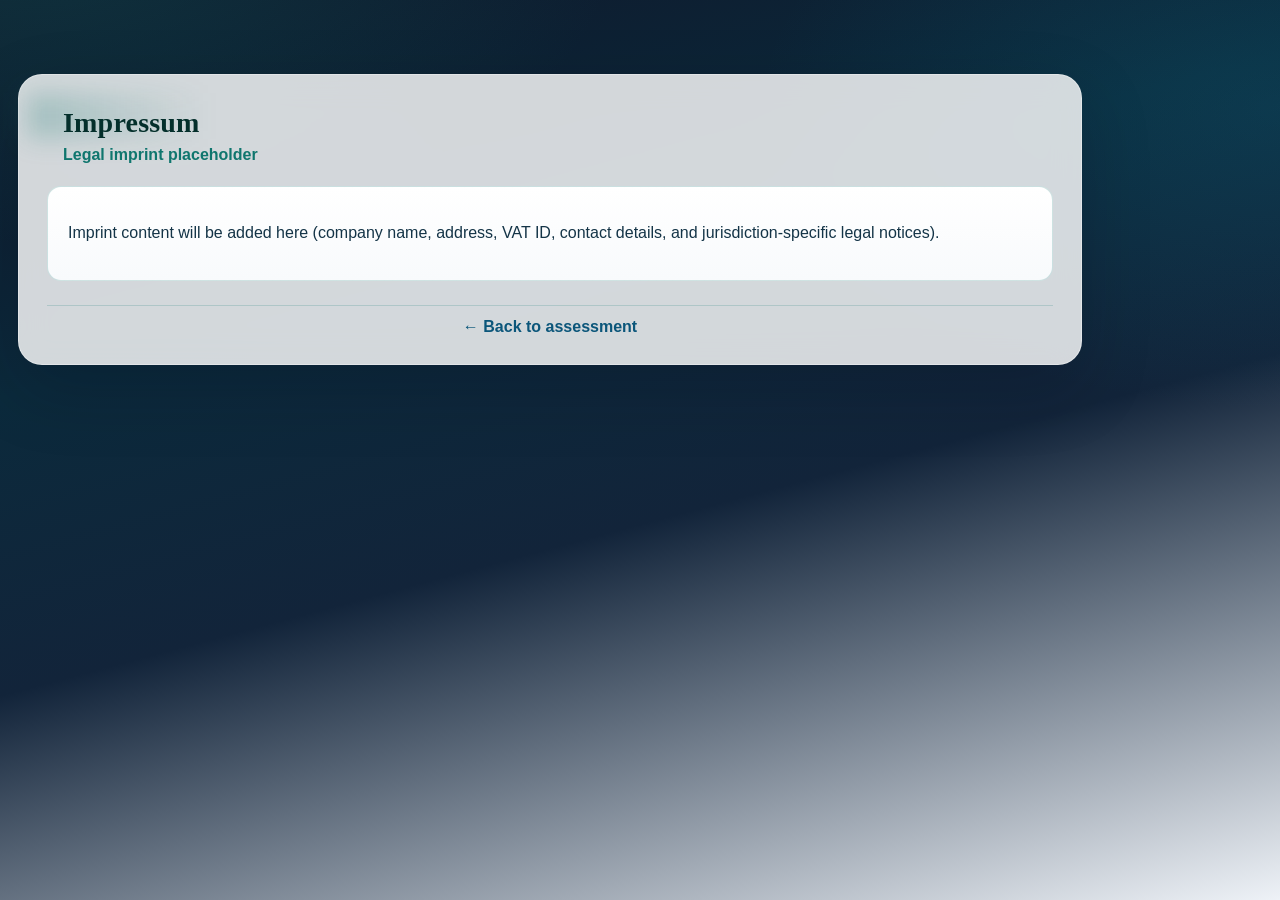
==== impressum.html @ e265c013 "changes" ====
<!DOCTYPE html>
<html lang="en">
<head>
  <meta charset="UTF-8" />
  <meta name="viewport" content="width=device-width, initial-scale=1.0" />
  <title>Impressum</title>
  <link rel="stylesheet" href="styles.css" />
</head>
<body>
  <div class="page legal-page">
    <div class="app-shell">
      <header class="page-header">
        <div>
          <h1>Impressum</h1>
          <p class="subtitle">Legal imprint placeholder</p>
        </div>
      </header>

      <section class="card">
        <p>Imprint content will be added here (company name, address, VAT ID, contact details, and jurisdiction-specific legal notices).</p>
      </section>

      <footer class="legal-footer">
        <a href="index.html">← Back to assessment</a>
      </footer>
    </div>
  </div>
</body>
</html>
---- styles.css ----
:root {
  --bg-top: #0f172a;
  --bg-soft: #eef2f7;
  --card: rgba(255, 255, 255, 0.82);
  --card-solid: #ffffff;
  --card-soft: #f8fafc;
  --text: #0f172a;
  --muted: #475569;
  --line: rgba(255, 255, 255, 0.35);
  --accent: #0f766e;
  --accent-strong: #0f766e;
  --accent-ink: #ecfeff;
  --accent-soft: rgba(15, 118, 110, 0.12);
  --warning: #b91c1c;
  --shadow-soft: 0 24px 70px rgba(2, 6, 23, 0.18);
}

* {
  box-sizing: border-box;
}

body {
  margin: 0;
  color: var(--text);
  background:
    radial-gradient(1200px 620px at 3% -6%, rgba(15, 118, 110, 0.28), transparent 48%),
    radial-gradient(900px 520px at 100% 12%, rgba(14, 116, 144, 0.22), transparent 58%),
    linear-gradient(165deg, var(--bg-top) 0%, #0b2a3c 32%, #12243a 56%, var(--bg-soft) 100%);
  min-height: 100vh;
  font-family: "Avenir Next", "Nunito Sans", "Segoe UI", sans-serif;
  scroll-behavior: smooth;
}

h1,
h2,
h3 {
  font-family: "Georgia", "Times New Roman", serif;
  letter-spacing: 0.2px;
  margin-top: 0;
}

h2 {
  font-size: 1.55rem;
}

.corner-brand {
  position: fixed;
  top: 14px;
  left: 16px;
  z-index: 20;
  backdrop-filter: blur(12px);
  background: rgba(255, 255, 255, 0.22);
  border: 1px solid rgba(255, 255, 255, 0.35);
  border-radius: 999px;
  padding: 8px;
  box-shadow: 0 14px 30px rgba(3, 7, 18, 0.26);
}

.corner-logo {
  max-height: 60px;
  width: auto;
  display: block;
}

.page {
  max-width: 1100px;
  margin: 0;
  padding: 74px 18px 54px 18px;
}

.app-shell {
  background: var(--card);
  border: 1px solid var(--line);
  border-radius: 24px;
  padding: 28px;
  box-shadow: var(--shadow-soft);
  backdrop-filter: blur(16px);
}

.page-header {
  position: relative;
  padding-left: 16px;
  padding-top: 4px;
  margin-bottom: 22px;
}

.page-header::before {
  content: "";
  position: absolute;
  inset: -10px auto auto -20px;
  width: 180px;
  height: 46px;
  background: linear-gradient(90deg, rgba(15, 118, 110, 0.25), rgba(15, 118, 110, 0));
  filter: blur(12px);
  z-index: -1;
}

h1 {
  margin: 0;
  font-size: clamp(1.75rem, 2vw, 2.2rem);
  line-height: 1.12;
  color: #042f2b;
}

.subtitle {
  margin: 8px 0 0;
  color: #0f766e;
  font-size: 1rem;
  font-weight: 600;
}

.card {
  background: linear-gradient(180deg, #ffffff 0%, var(--card-soft) 100%);
  border: 1px solid rgba(15, 118, 110, 0.2);
  border-radius: 14px;
  padding: 18px 20px;
  margin-bottom: 24px;
  line-height: 1.55;
  color: #143447;
}

.legend {
  margin-top: 10px;
  font-size: 0.95rem;
  color: var(--muted);
}

.question {
  background: var(--card-solid);
  border: 1px solid var(--line);
  padding: 18px;
  margin-bottom: 12px;
  border-radius: 14px;
  box-shadow: 0 8px 24px rgba(15, 23, 42, 0.06);
  transition: transform 0.18s ease, box-shadow 0.18s ease;
}

.question:hover {
  transform: translateY(-1px);
  box-shadow: 0 12px 30px rgba(15, 23, 42, 0.12);
  border-color: rgba(15, 118, 110, 0.45);
}

.question-number {
  font-weight: 700;
  margin-right: 8px;
}

.question-text {
  font-size: 1rem;
  line-height: 1.48;
}

.scale {
  margin-top: 12px;
  display: flex;
  flex-wrap: wrap;
  gap: 10px;
}

.scale label {
  display: inline-flex;
  align-items: center;
  gap: 6px;
  background: var(--card-soft);
  border: 1px solid rgba(15, 118, 110, 0.2);
  padding: 8px 10px;
  border-radius: 999px;
  cursor: pointer;
  min-width: 58px;
  justify-content: center;
  font-weight: 600;
  transition: border-color 0.2s ease, background-color 0.2s ease, transform 0.2s ease;
}

.scale label:hover {
  border-color: var(--accent);
  background-color: var(--accent-soft);
}

.scale input[type="radio"] {
  accent-color: var(--accent);
  width: 14px;
  height: 14px;
  margin: 0;
}

.actions {
  margin: 30px 0 28px;
  display: flex;
  justify-content: center;
}

.btn-primary {
  border: 1px solid rgba(255, 255, 255, 0.2);
  color: var(--accent-ink);
  padding: 14px 24px;
  border-radius: 999px;
  font-size: 1rem;
  cursor: pointer;
  font-weight: 700;
  letter-spacing: 0.2px;
  background: linear-gradient(100deg, var(--accent), var(--accent-strong));
  box-shadow: 0 14px 30px rgba(15, 118, 110, 0.34);
  transition: transform 0.2s ease, box-shadow 0.2s ease, filter 0.2s ease;
}

.btn-primary:hover {
  transform: translateY(-1px);
  box-shadow: 0 18px 36px rgba(15, 118, 110, 0.36);
  filter: brightness(1.05);
}

.btn-primary:active {
  transform: translateY(0);
}

.results {
  display: none;
}

.result-section {
  margin-top: 24px;
  border: 1px solid rgba(15, 118, 110, 0.16);
  background: var(--card-solid);
  border-radius: 14px;
  padding: 24px;
  box-shadow: 0 16px 40px rgba(15, 23, 42, 0.09);
  margin-bottom: 20px;
}

.note {
  margin-bottom: 28px;
  color: #334155;
  line-height: 1.55;
  padding: 14px 16px;
  border-left: 4px solid var(--accent);
  background: #ecfdf5;
  border-radius: 10px;
}

.result-grid {
  display: grid;
  grid-template-columns: repeat(auto-fit, minmax(220px, 1fr));
  gap: 14px;
  margin-bottom: 24px;
}

.result-card {
  border: 1px solid rgba(15, 118, 110, 0.16);
  border-radius: 12px;
  padding: 16px;
  background: var(--card-soft);
  transition: border-color 0.2s ease, transform 0.2s ease;
}

.result-card:hover {
  transform: translateY(-2px);
  border-color: rgba(15, 118, 110, 0.4);
}

.result-card h3 {
  margin: 0 0 10px 0;
  font-size: 1rem;
  color: #0f3d3a;
}

.score {
  font-size: 1.6rem;
  font-weight: 700;
  color: #0f172a;
  margin-bottom: 6px;
}

.result-card .flag {
  font-size: 0.9rem;
  color: var(--muted);
}

.highlight {
  border: 2px solid var(--warning);
  background: #fff1f2;
}

.highlight .score,
.highlight h3 {
  color: var(--warning);
}

.chart-card {
  border: 1px solid rgba(15, 118, 110, 0.15);
  background: var(--card-solid);
  border-radius: 14px;
  padding: 16px;
  box-shadow: 0 16px 40px rgba(15, 23, 42, 0.09);
}

.chart-wrapper {
  max-width: 700px;
  margin: 0 auto;
  padding-top: 10px;
}

canvas {
  background: var(--card-soft);
  border-radius: 12px;
}

.legal-footer {
  margin-top: 16px;
  padding-top: 12px;
  border-top: 1px solid rgba(15, 118, 110, 0.18);
  display: flex;
  gap: 12px;
  justify-content: center;
  color: #0369a1;
}

.legal-footer a {
  color: #0b567a;
  text-decoration: none;
  font-weight: 600;
}

.legal-footer a:hover {
  text-decoration: underline;
}

@media (max-width: 700px) {
  .page {
    padding-left: 10px;
    padding-right: 10px;
  }

  .app-shell {
    padding: 14px;
    border-radius: 16px;
  }

  .corner-brand {
    top: 8px;
    left: 10px;
    padding: 6px;
  }

  .corner-logo {
    max-height: 52px;
  }

  .subtitle {
    font-size: 0.92rem;
  }

  .scale {
    gap: 8px;
  }

  .scale label {
    min-width: 48px;
    padding: 7px 9px;
  }

  .result-section {
    padding: 16px;
  }
}
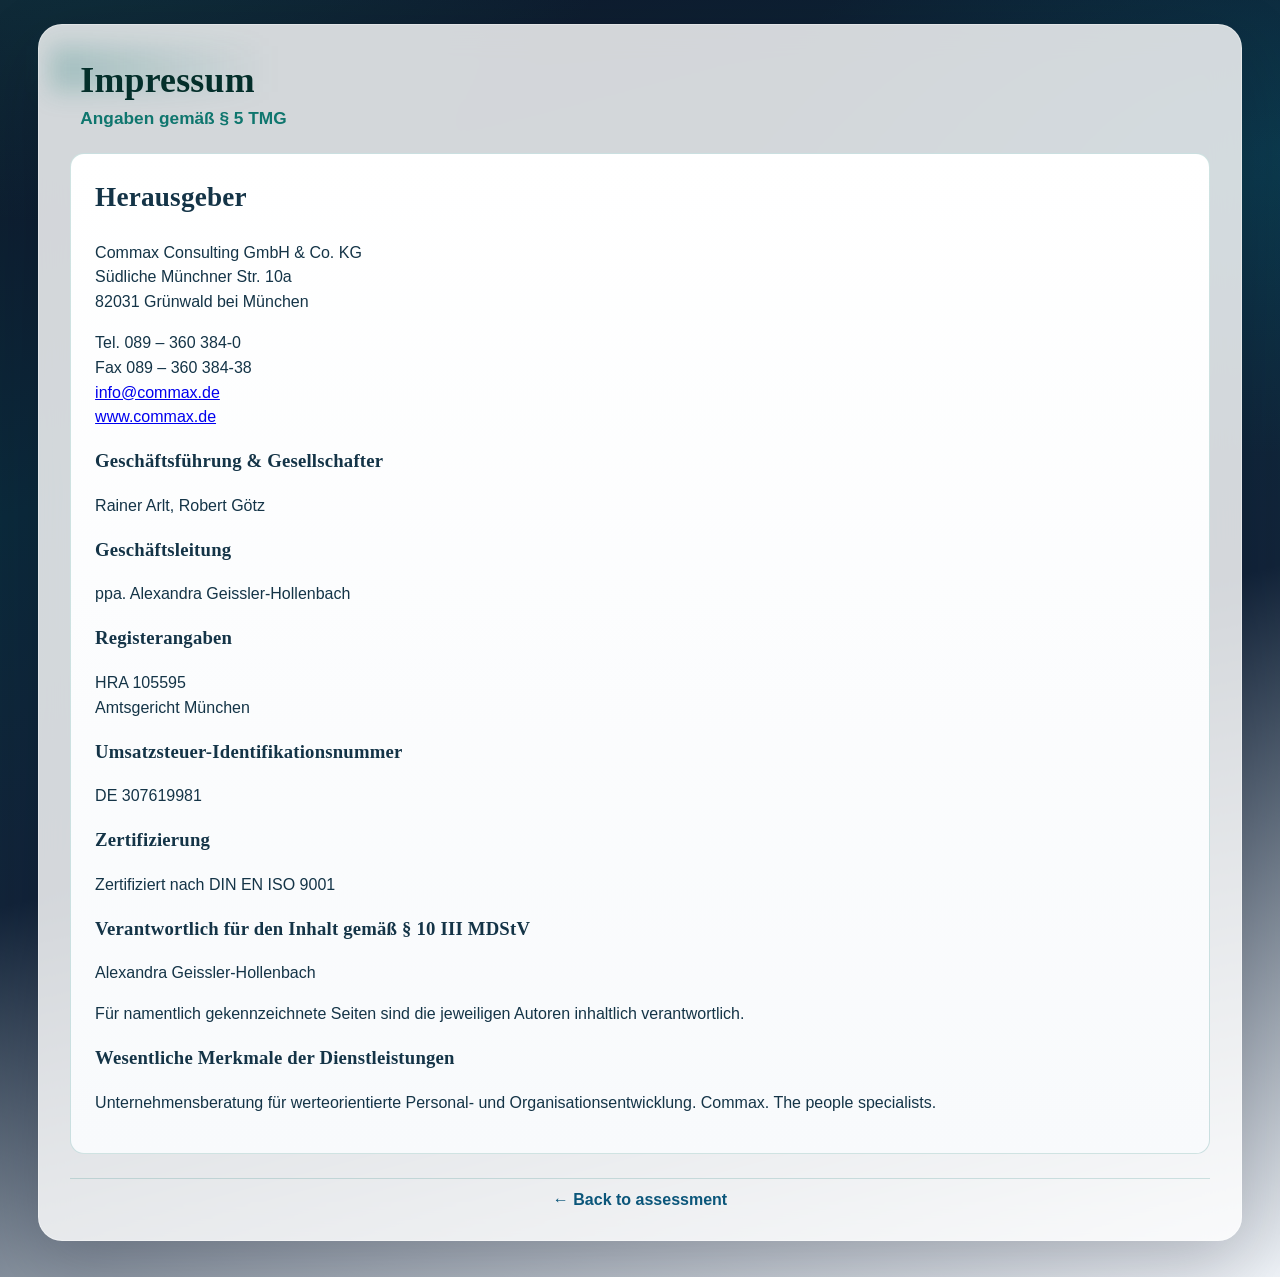
==== commit 41df9f7a: "lastchange" ====
--- a/impressum.html
+++ b/impressum.html
@@ -12,12 +12,47 @@
       <header class="page-header">
         <div>
           <h1>Impressum</h1>
-          <p class="subtitle">Legal imprint placeholder</p>
+          <p class="subtitle">Angaben gemäß § 5 TMG</p>
         </div>
       </header>
 
       <section class="card">
-        <p>Imprint content will be added here (company name, address, VAT ID, contact details, and jurisdiction-specific legal notices).</p>
+        <h2>Herausgeber</h2>
+        <p>
+          Commax Consulting GmbH & Co. KG<br />
+          Südliche Münchner Str. 10a<br />
+          82031 Grünwald bei München
+        </p>
+
+        <p>
+          Tel. 089 – 360 384-0<br />
+          Fax 089 – 360 384-38<br />
+          <a href="mailto:info@commax.de">info@commax.de</a><br />
+          <a href="https://www.commax.de" target="_blank" rel="noopener noreferrer">www.commax.de</a>
+        </p>
+
+        <h3>Geschäftsführung &amp; Gesellschafter</h3>
+        <p>Rainer Arlt, Robert Götz</p>
+
+        <h3>Geschäftsleitung</h3>
+        <p>ppa. Alexandra Geissler-Hollenbach</p>
+
+        <h3>Registerangaben</h3>
+        <p>HRA 105595<br />Amtsgericht München</p>
+
+        <h3>Umsatzsteuer-Identifikationsnummer</h3>
+        <p>DE 307619981</p>
+
+        <h3>Zertifizierung</h3>
+        <p>Zertifiziert nach DIN EN ISO 9001</p>
+
+        <h3>Verantwortlich für den Inhalt gemäß § 10 III MDStV</h3>
+        <p>Alexandra Geissler-Hollenbach</p>
+
+        <p>Für namentlich gekennzeichnete Seiten sind die jeweiligen Autoren inhaltlich verantwortlich.</p>
+
+        <h3>Wesentliche Merkmale der Dienstleistungen</h3>
+        <p>Unternehmensberatung für werteorientierte Personal- und Organisationsentwicklung. Commax. The people specialists.</p>
       </section>
 
       <footer class="legal-footer">
--- a/styles.css
+++ b/styles.css
@@ -8,7 +8,7 @@
   --muted: #475569;
   --line: rgba(255, 255, 255, 0.35);
   --accent: #0f766e;
-  --accent-strong: #0f766e;
+  --accent-strong: #115e59;
   --accent-ink: #ecfeff;
   --accent-soft: rgba(15, 118, 110, 0.12);
   --warning: #b91c1c;
@@ -17,6 +17,12 @@
 
 * {
   box-sizing: border-box;
+}
+
+html,
+body {
+  width: 100%;
+  min-height: 100%;
 }
 
 body {
@@ -40,55 +46,60 @@
 }
 
 h2 {
-  font-size: 1.55rem;
+  font-size: clamp(1.35rem, 2.4vw, 1.7rem);
 }
 
 .corner-brand {
-  position: fixed;
-  top: 14px;
-  left: 16px;
-  z-index: 20;
+  display: inline-flex;
+  justify-content: flex-start;
+  width: 100%;
+  margin: 0 0 8px 0;
+  padding-left: clamp(8px, 1vw, 14px);
+  z-index: auto;
   backdrop-filter: blur(12px);
   background: rgba(255, 255, 255, 0.22);
   border: 1px solid rgba(255, 255, 255, 0.35);
   border-radius: 999px;
   padding: 8px;
   box-shadow: 0 14px 30px rgba(3, 7, 18, 0.26);
+  align-self: flex-start;
 }
 
 .corner-logo {
-  max-height: 60px;
+  max-height: 64px;
   width: auto;
   display: block;
 }
 
 .page {
-  max-width: 1100px;
+  width: 100%;
   margin: 0;
-  padding: 74px 18px 54px 18px;
+  padding: clamp(12px, 3vh, 24px) 3vw clamp(24px, 4vh, 42px);
 }
 
 .app-shell {
+  width: 100%;
+  margin: 0 auto;
   background: var(--card);
   border: 1px solid var(--line);
   border-radius: 24px;
-  padding: 28px;
+  padding: clamp(16px, 2.4vw, 32px);
   box-shadow: var(--shadow-soft);
   backdrop-filter: blur(16px);
 }
 
 .page-header {
   position: relative;
-  padding-left: 16px;
+  padding-left: clamp(4px, 0.8vw, 16px);
   padding-top: 4px;
-  margin-bottom: 22px;
+  margin-bottom: clamp(18px, 2.4vw, 24px);
 }
 
 .page-header::before {
   content: "";
   position: absolute;
   inset: -10px auto auto -20px;
-  width: 180px;
+  width: 220px;
   height: 46px;
   background: linear-gradient(90deg, rgba(15, 118, 110, 0.25), rgba(15, 118, 110, 0));
   filter: blur(12px);
@@ -97,7 +108,7 @@
 
 h1 {
   margin: 0;
-  font-size: clamp(1.75rem, 2vw, 2.2rem);
+  font-size: clamp(1.6rem, 2.8vw, 2.35rem);
   line-height: 1.12;
   color: #042f2b;
 }
@@ -105,7 +116,7 @@
 .subtitle {
   margin: 8px 0 0;
   color: #0f766e;
-  font-size: 1rem;
+  font-size: clamp(0.95rem, 1.4vw, 1.08rem);
   font-weight: 600;
 }
 
@@ -113,23 +124,27 @@
   background: linear-gradient(180deg, #ffffff 0%, var(--card-soft) 100%);
   border: 1px solid rgba(15, 118, 110, 0.2);
   border-radius: 14px;
-  padding: 18px 20px;
-  margin-bottom: 24px;
+  padding: clamp(14px, 1.8vw, 22px) clamp(16px, 2vw, 24px);
+  margin-bottom: clamp(16px, 2.4vw, 24px);
   line-height: 1.55;
   color: #143447;
 }
 
 .legend {
   margin-top: 10px;
-  font-size: 0.95rem;
+  font-size: clamp(0.88rem, 1.25vw, 0.98rem);
   color: var(--muted);
+}
+
+#questions {
+  display: grid;
+  gap: clamp(10px, 1.6vw, 12px);
 }
 
 .question {
   background: var(--card-solid);
   border: 1px solid var(--line);
-  padding: 18px;
-  margin-bottom: 12px;
+  padding: clamp(12px, 1.9vw, 18px);
   border-radius: 14px;
   box-shadow: 0 8px 24px rgba(15, 23, 42, 0.06);
   transition: transform 0.18s ease, box-shadow 0.18s ease;
@@ -147,7 +162,7 @@
 }
 
 .question-text {
-  font-size: 1rem;
+  font-size: clamp(0.97rem, 1.5vw, 1.1rem);
   line-height: 1.48;
 }
 
@@ -164,10 +179,10 @@
   gap: 6px;
   background: var(--card-soft);
   border: 1px solid rgba(15, 118, 110, 0.2);
-  padding: 8px 10px;
+  padding: 8px 12px;
   border-radius: 999px;
   cursor: pointer;
-  min-width: 58px;
+  min-width: clamp(48px, 6vw, 70px);
   justify-content: center;
   font-weight: 600;
   transition: border-color 0.2s ease, background-color 0.2s ease, transform 0.2s ease;
@@ -186,7 +201,7 @@
 }
 
 .actions {
-  margin: 30px 0 28px;
+  margin: clamp(22px, 2.8vw, 32px) 0 28px;
   display: flex;
   justify-content: center;
 }
@@ -224,7 +239,7 @@
   border: 1px solid rgba(15, 118, 110, 0.16);
   background: var(--card-solid);
   border-radius: 14px;
-  padding: 24px;
+  padding: clamp(16px, 2vw, 24px);
   box-shadow: 0 16px 40px rgba(15, 23, 42, 0.09);
   margin-bottom: 20px;
 }
@@ -291,23 +306,28 @@
   border: 1px solid rgba(15, 118, 110, 0.15);
   background: var(--card-solid);
   border-radius: 14px;
-  padding: 16px;
+  padding: clamp(14px, 1.8vw, 20px);
   box-shadow: 0 16px 40px rgba(15, 23, 42, 0.09);
 }
 
 .chart-wrapper {
-  max-width: 700px;
+  max-width: min(1200px, 100%);
+  width: 100%;
   margin: 0 auto;
   padding-top: 10px;
 }
 
 canvas {
+  width: 100% !important;
+  height: auto !important;
+  aspect-ratio: 1 / 1;
+  max-width: 100%;
   background: var(--card-soft);
   border-radius: 12px;
 }
 
 .legal-footer {
-  margin-top: 16px;
+  margin-top: 18px;
   padding-top: 12px;
   border-top: 1px solid rgba(15, 118, 110, 0.18);
   display: flex;
@@ -326,25 +346,68 @@
   text-decoration: underline;
 }
 
+@media (min-width: 1920px) {
+  .page {
+    padding-left: 4vw;
+    padding-right: 4vw;
+  }
+
+  .app-shell {
+    width: 100%;
+    padding: 36px;
+  }
+
+  .scale {
+    gap: 12px;
+  }
+
+  .scale label {
+    min-width: 76px;
+    padding: 10px 14px;
+  }
+}
+
+@media (max-width: 1200px) {
+  .result-grid {
+    grid-template-columns: repeat(auto-fit, minmax(190px, 1fr));
+  }
+}
+
+@media (max-width: 900px) {
+  .app-shell {
+    width: 100%;
+    border-radius: 18px;
+    padding: 16px;
+  }
+
+  .page {
+    padding-left: 2vw;
+    padding-right: 2vw;
+  }
+
+  .corner-logo {
+    max-height: 56px;
+  }
+
+  h1 {
+    font-size: clamp(1.45rem, 5vw, 2rem);
+  }
+}
+
 @media (max-width: 700px) {
   .page {
+    padding-top: clamp(10px, 3vh, 14px);
     padding-left: 10px;
     padding-right: 10px;
   }
 
-  .app-shell {
-    padding: 14px;
-    border-radius: 16px;
-  }
-
   .corner-brand {
-    top: 8px;
-    left: 10px;
+    margin-left: 0;
     padding: 6px;
   }
 
   .corner-logo {
-    max-height: 52px;
+    max-height: 50px;
   }
 
   .subtitle {
@@ -356,11 +419,26 @@
   }
 
   .scale label {
-    min-width: 48px;
+    min-width: 45px;
     padding: 7px 9px;
   }
 
   .result-section {
-    padding: 16px;
-  }
-}
+    padding: 14px;
+  }
+}
+
+@media (max-width: 500px) {
+  .scale label {
+    min-width: 42px;
+    padding: 6px 8px;
+  }
+
+  .question-text {
+    font-size: 0.96rem;
+  }
+
+  .btn-primary {
+    width: 100%;
+  }
+}
